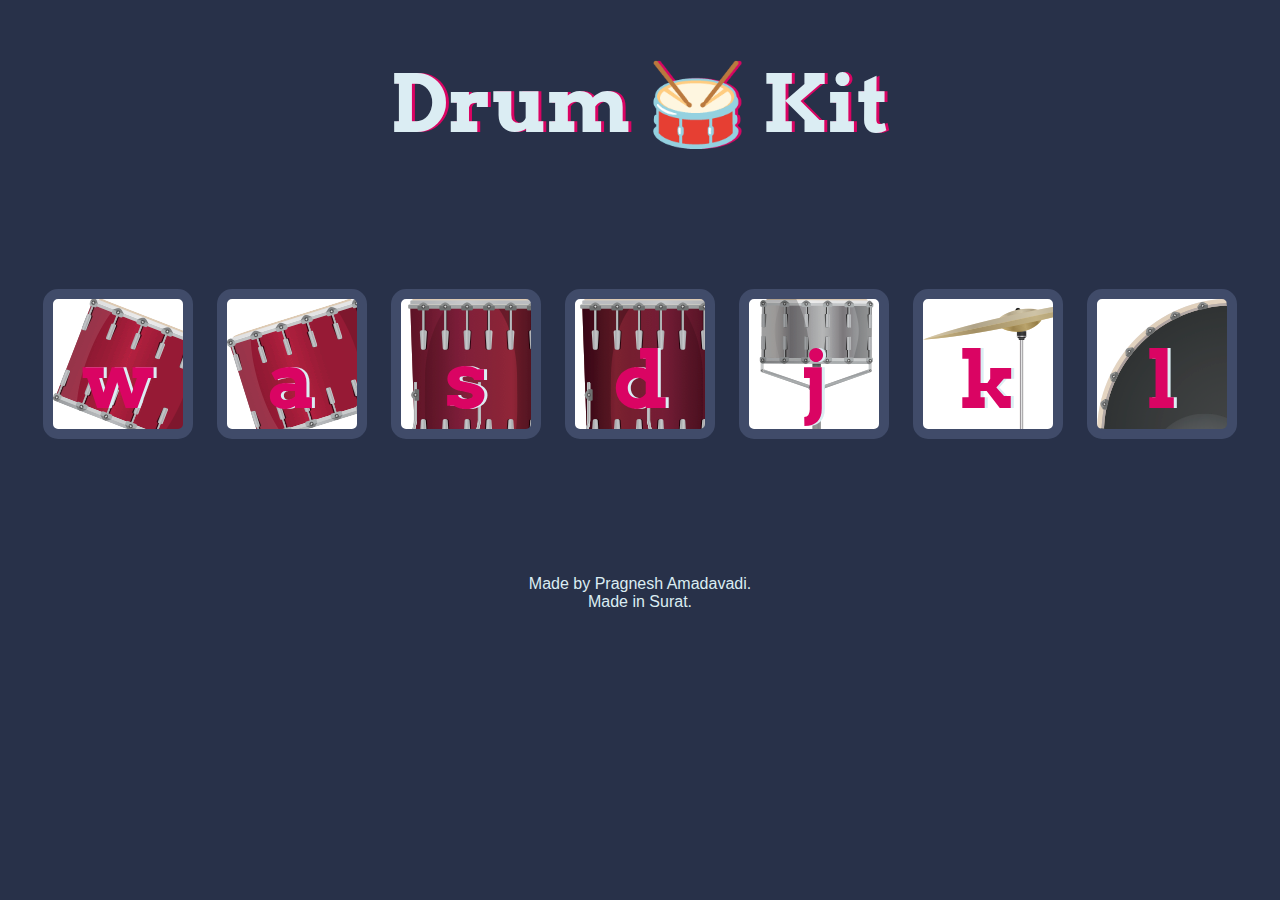
==== index.html @ 6f8a30f2 "All file uploaded" ====
<!DOCTYPE html>
<html lang="en" dir="ltr">

<head>
    <meta charset="utf-8">
    <title>Drum Kit</title>
    <link rel="stylesheet" href="styles.css">
    <link href="https://fonts.googleapis.com/css?family=Arvo" rel="stylesheet">
</head>

<body>

    <h1 id="title">Drum 🥁 Kit</h1>
    
    <div class="set">
        <button class="w drum">w</button>
        <button class="a drum">a</button>
        <button class="s drum">s</button>
        <button class="d drum">d</button>
        <button class="j drum">j</button>
        <button class="k drum">k</button>
        <button class="l drum">l</button>
    </div>

    <footer>
        Made by Pragnesh Amadavadi.<br> Made in Surat.
    </footer>

    <script src="index.js" type="text/javascript"></script>

</body>

</html>
---- styles.css ----
body {
  text-align: center;
  background-color: #283149;
}

h1 {
  font-size: 5rem;
  color: #DBEDF3;
  font-family: "Arvo", cursive;
  text-shadow: 3px 0 #DA0463;

}

footer {
  color: #DBEDF3;
  font-family: sans-serif;
}

.w {
  background-image: url("images/tom1.png");


}

.a {
  background-image: url("images/tom2.png");

}

.s { 
  background-image: url("images/tom3.png");

}

.d {
  background-image: url("images/tom4.png");

}

.j {background-image: url("images/snare.png");


}

.k {
  background-image: url("images/crash.png");

}

.l {
  background-image: url("images/kick.png");


}

.set {
  margin: 10% auto;
}

.game-over {
  background-color: red;
  opacity: 0.8;
}

.pressed {
  box-shadow: 0 3px 4px 0 #DBEDF3;
  opacity: 0.5;
  color: white !important;
}

.red {
  color: red;
}

.drum {
  outline: none;
  border: 10px solid #404B69;
  font-size: 5rem;
  font-family: 'Arvo', cursive;
  line-height: 2;
  font-weight: 900;
  color: #DA0463;
  text-shadow: 3px 0 #DBEDF3;
  border-radius: 15px;
  display: inline-block;
  width: 150px;
  height: 150px;
  text-align: center;
  margin: 10px;
  background-color: white;
}
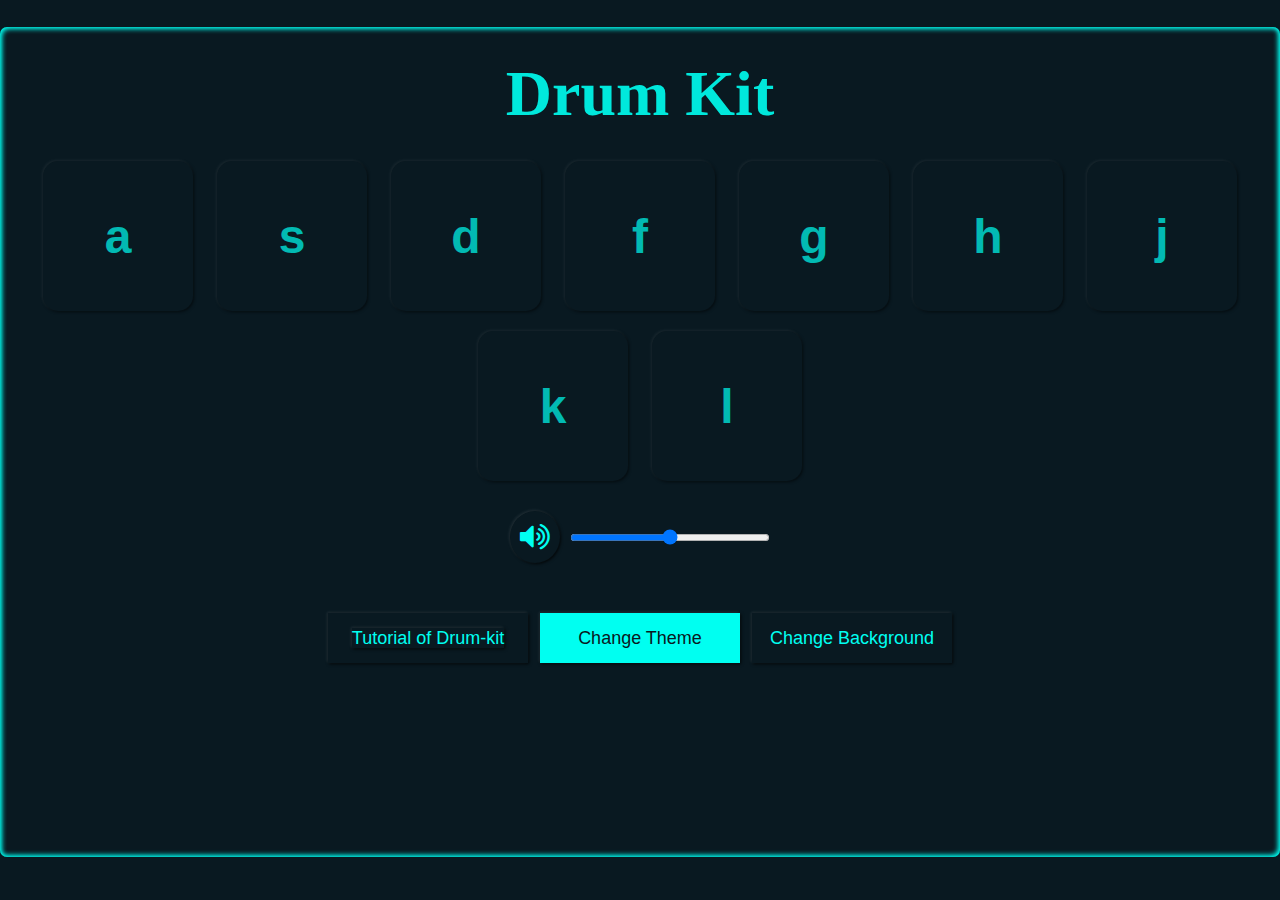
==== commit fd280798: "Update" ====
--- a/index.html
+++ b/index.html
@@ -1,33 +1,38 @@
 <!DOCTYPE html>
-<html lang="en" dir="ltr">
+<html lang="en">
+<head>
+    <meta charset="UTF-8">
+    <meta http-equiv="X-UA-Compatible" content="IE=edge">
+    <meta name="viewport" content="width=device-width, initial-scale=1.0">
+    <link href="style.css" rel="stylesheet">
+    <link href="https://stackpath.bootstrapcdn.com/font-awesome/4.7.0/css/font-awesome.min.css" rel="stylesheet">
+    <title>Drum - Kit</title>
+</head>
+<body>
+    <div class="container">
+        <h1 class="title">Drum Kit</h1>
+        <div class="drum_set">
+            <button class="drum a">a</button>
+            <button class="drum s">s</button>
+            <button class="drum d">d</button>
+            <button class="drum f">f</button>
+            <button class="drum g">g</button>
+            <button class="drum h">h</button>
+            <button class="drum j">j</button>
+            <button class="drum k">k</button>
+            <button class="drum l">l</button>
+        </div>
+        <div class="volume_control">
+            <i class="fa fa-volume-up fa-2x"></i>
+            <input type="range" min="0" max="100" id="volume_slider">
+        </div>
+        <div class="util_buttons">
+            <button id="util_buttons-learn"><a href="Tutorial.html">Tutorial of Drum-kit</a></button>
+            <button id="util_buttons_theme">Change Theme</button>
+            <button id="util_buttons_background">Change Background</button>
+        </div>
 
-<head>
-    <meta charset="utf-8">
-    <title>Drum Kit</title>
-    <link rel="stylesheet" href="styles.css">
-    <link href="https://fonts.googleapis.com/css?family=Arvo" rel="stylesheet">
-</head>
-
-<body>
-
-    <h1 id="title">Drum 🥁 Kit</h1>
-    
-    <div class="set">
-        <button class="w drum">w</button>
-        <button class="a drum">a</button>
-        <button class="s drum">s</button>
-        <button class="d drum">d</button>
-        <button class="j drum">j</button>
-        <button class="k drum">k</button>
-        <button class="l drum">l</button>
     </div>
-
-    <footer>
-        Made by Pragnesh Amadavadi.<br> Made in Surat.
-    </footer>
-
-    <script src="index.js" type="text/javascript"></script>
-
+    <script src="index.js"></script>
 </body>
-
 </html>--- a/style.css
+++ b/style.css
@@ -0,0 +1,97 @@
+:root{
+    --background:#091921;
+    --text:#00fff1;
+
+}
+*{
+    margin:0;
+    padding:0;
+}
+body {
+    text-align:center;
+    background:var(--background);
+}
+.container {
+    padding:10px;
+    min-height: 90vh;
+    margin: 3vh auto;
+    box-shadow: inset 2px 2px 5px var(--text),inset -2px -2px 5px var(--text);
+    border-radius: 7px;
+    background-repeat: no-repeat;
+    background-size: cover;
+}
+.title{
+    margin:20px 0;
+    font-size:4rem;
+    font-weight: bolder;
+    opacity: 0.9;
+    color:var(--text);
+}
+
+.drum{
+    height:150px;
+    width:150px;
+    background:var(--background);
+    opacity: 0.7;
+    
+
+    color:var(--text);
+    font-size: 3rem;
+    font-weight: bold;
+    border:none;
+    outline:none;
+    box-shadow: -1px -1px 3px rgba(255, 255, 255, 0.1),1px 1px 3px rgba(0,0,0,0.8);
+    margin:10px;
+    border-radius: 15px;
+} 
+#volume_slider{
+    height: 7px;
+    width:200px;
+    margin-left: 10px;
+    background: var(--text);
+    border-radius: 7px;
+    outline:none;
+}
+.volume_control{
+    display: flex;
+    justify-content: center;
+    align-items: center;
+    margin-top: 20px;
+}
+#volume_slider::-webkit-slider-thumb{
+    appearance: none;
+    width:22px;
+    height:22px;
+    border-radius:50%;
+    background:var(--text);
+    cursor:pointer;
+}
+.fa{
+    color:var(--text);
+    box-shadow: -1px -1px 3px rgba(255, 255, 255, 0.1),1px 1px 3px rgba(0,0,0,0.8);
+    padding:10px;
+    border-radius:50%;
+}
+.util_buttons{
+    margin-top:40px;
+}
+.util_buttons > button , a{
+    height: 50px;
+    width: 200px;
+    text-decoration: none;
+    font-size: 18px;
+    border:none;
+    outline:none;
+    background:var(--background);
+    color:var(--text);
+    box-shadow: -1px -1px 3px rgba(255, 255, 255, 0.1),1px 1px 3px rgba(0,0,0,0.8);
+    margin:10px 4px; 
+}
+#util_buttons_theme {
+color: var(--background);
+background: var(--text);
+}
+.pressed{
+    opacity: 0.5;
+    box-shadow: -1px -1px 3px var(--background);
+}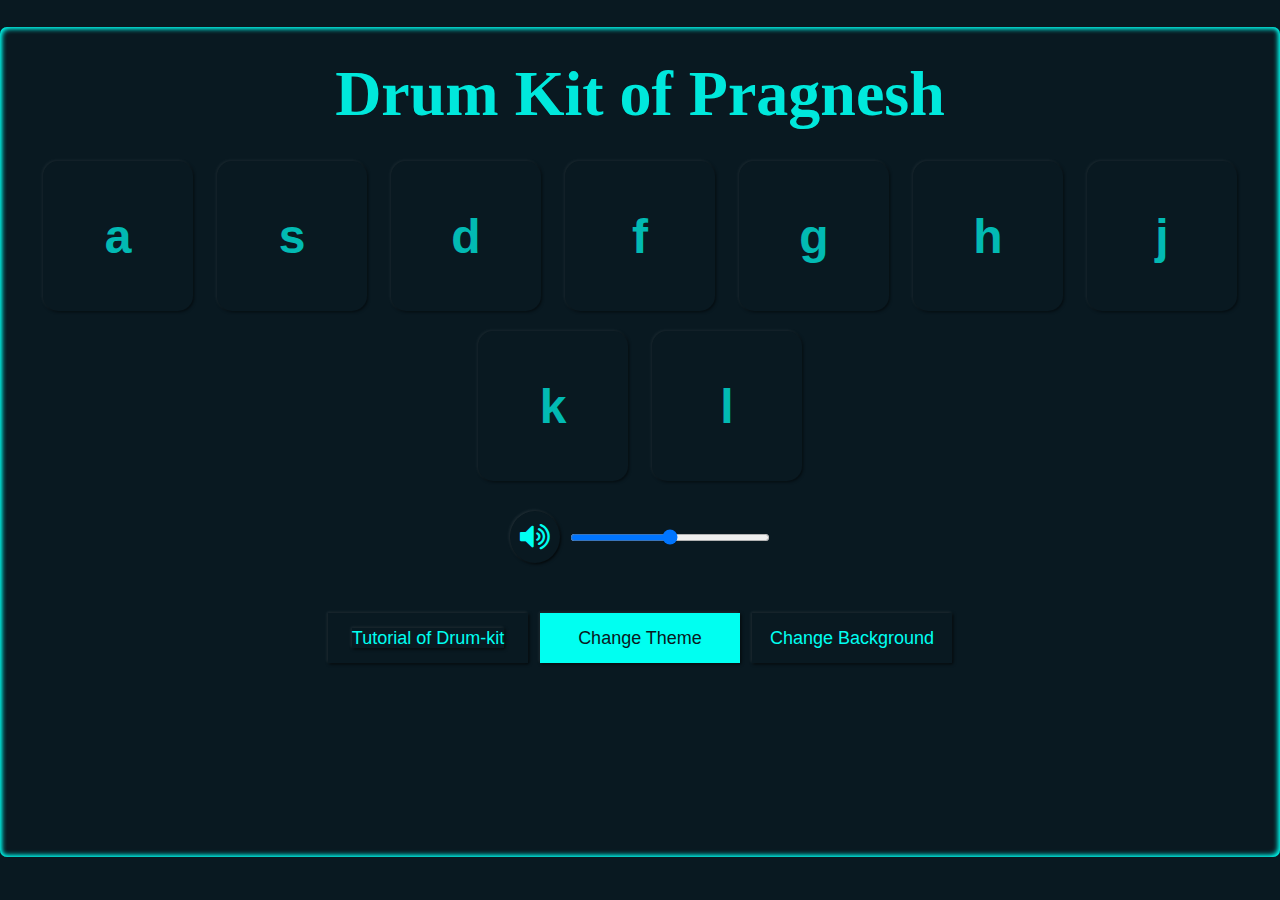
==== commit db24fb30: "Update index.html" ====
--- a/index.html
+++ b/index.html
@@ -10,7 +10,7 @@
 </head>
 <body>
     <div class="container">
-        <h1 class="title">Drum Kit</h1>
+        <h1 class="title">Drum Kit of Pragnesh</h1>
         <div class="drum_set">
             <button class="drum a">a</button>
             <button class="drum s">s</button>
